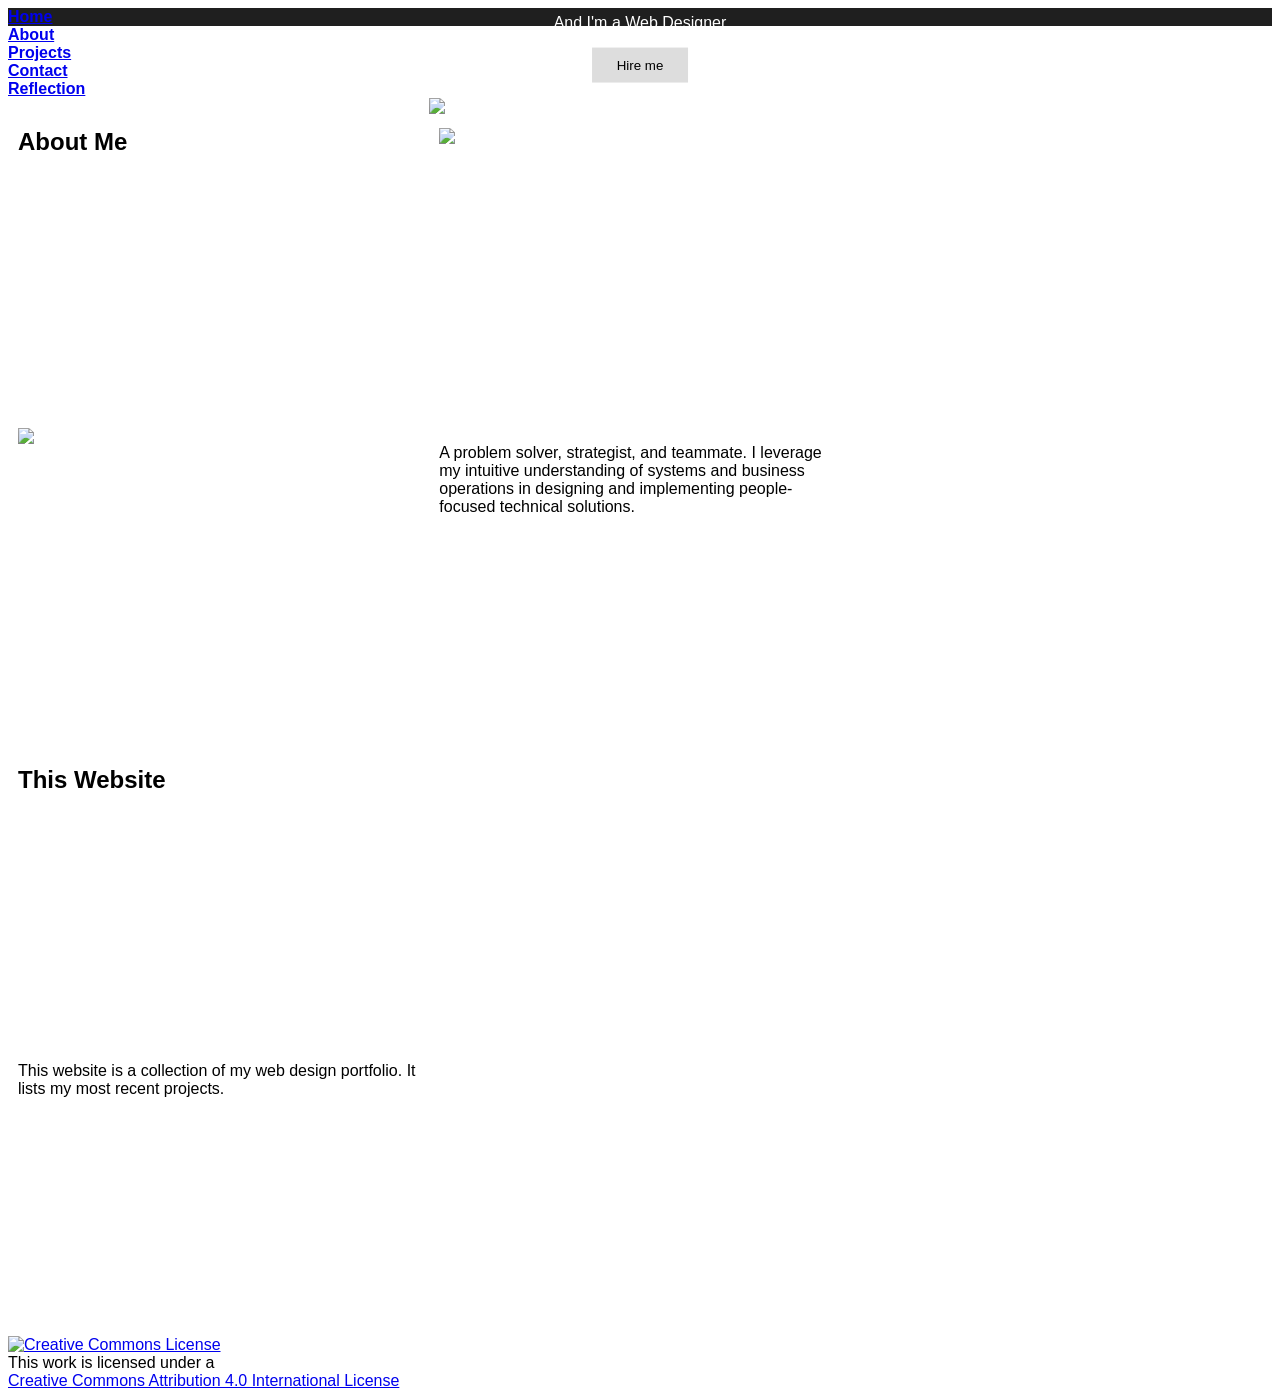
==== index.html @ 5b2b7ded "moved css and js into folders" ====
<!-- base template reference: https://www.w3schools.com/css/tryit.asp?filename=trycss_template1_float -->

<!DOCTYPE html>
<html lang="en">
  <head>
    <title>Portfolio</title>
    <meta charset="utf-8" />
    <meta name="viewport" content="width=device-width, initial-scale=1" />
    <meta
      name="description"
      content="Portfolio site showing off website developed"
    />
    <meta name="keywords" content="web technologies, web design, web skills" />
    <meta name="author" content="Cory Gyarmathy" />
    <link rel="stylesheet" type="text/css" href="Module 6 - Portfolio/css/main.css"/>
  </head>

  <body>
    <div class="hero-image">
      <div class="hero-text">
        <h1>I am Cory Gyarmathy</h1>
        <p>And I'm a Web Designer</p>
        <a href="https://www.linkedin.com/in/cory-g/">
        <button>Hire me</button>
        </a>
      </div>
    </div> 

    <nav class="home-row">
      <div class="home-column" style="background-color: #1f1f1f">
        <a href="home.html"><strong>Home</strong></div></a>
      <div class="home-column">
        <a href="about.html"><strong>About</strong></div></a>
      <div class="home-column">
      <a href="projects.html"><strong>Projects</strong></div></a>
      <div class="home-column">
        <a href="contact.html"><strong>Contact</strong></div></a>
      <div class="home-column">
        <a href="reflection.html"><strong>Reflection</strong></div></a>
    </nav>
      
    <!-- Define the main content of the web page  -->
    <main>
      <section class="row">
        <div class="column">
          <h2 class="title">About Me</h2>
            
        </div>
        <div class="title-column">
          <a href="https://github.com/corygyarmathy">
          <img class="social_logo" src="Module 6 - Portfolio/images/GitHub-Mark.png"/>
        </a>
        </div>
        <div class="column">
          <a href="https://www.linkedin.com/in/cory-g/">
          <img class="social_logo" src="Module 6 - Portfolio/images/640px-LinkedIn_logo_initials.png"/>
        </a>
        </div>
      </section>
      <section class="row">
        <div class="column">
          <img class="profile_picture" src="Module 6 - Portfolio/images/profile_picture.jpg" />
          </a>

        </div>
        <div class="column">
            <p>A problem solver, strategist, and teammate. I leverage my intuitive understanding of systems and business operations in designing and implementing people-focused technical solutions.</p>

  
  
          </div>
      </section>

       <!-- Add gap between rows  -->
      <br />


      <section class="row">
        <div class="column">
          <h2 class="title">This Website</h2>
            
        </div>
      </section>
      <section class="row">
        <div class="column">
          <p>This website is a collection of my web design portfolio. It lists my most recent projects.</p>

  
  
          </div>
      </section>
    </main>

    <footer>
      <a rel="license" href="http://creativecommons.org/licenses/by/4.0/">
        <img
          alt="Creative Commons License"
          style="border-width: 0"
          src="https://i.creativecommons.org/l/by/4.0/88x31.png" /></a><br/>This work is licensed under a <br/><a 
          rel="license"
          href="http://creativecommons.org/licenses/by/4.0/">
        Creative Commons Attribution 4.0 International License</a
      >
    </footer>
  </body>

  <script ="src" ="js/main.js"></script>
  </body>
</html>
---- Module 6 - Portfolio/css/main.css ----
/* base template reference: https://www.w3schools.com/css/tryit.asp?filename=trycss_template1_float */
* {
    box-sizing: border-box;
}

body {
    font-family: Arial, Helvetica, sans-serif;
}

.project {
    width: 100%;
    height: 200px;
}

/* Style the header */
.header {
    background-color: #f1f1f1;
    padding: 30px;
    text-align: center;
    font-size: 35px;
}

/* Create three equal columns that floats next to each other */
.column {
    float: left;
    width: 33.33%;
    padding: 10px;
    height: 300px; /* Should be removed. Only for demonstration */
}

/* Clear floats after the columns */
.row:after {
    content: "";
    display: table;
    clear: both;
}

/* Style the footer */
.footer {
    background-color: #f1f1f1;
    padding: 10px;
    text-align: center;
}

/* Responsive layout - makes the three columns stack on top of each other instead of next to each other */
@media (max-width: 600px) {
    .column {
        width: 100%;
    }
}

/* hero image reference: https://www.w3schools.com/howto/tryit.asp?filename=tryhow_css_hero_image */
.hero-image {
    background-image: linear-gradient(rgba(0, 0, 0, 0.5), rgba(0, 0, 0, 0.5)), url("../images/hero.jpg");
    height: 50%;
    background-position: center;
    background-repeat: no-repeat;
    background-size: cover;
    position: relative;
}
  
.hero-text {
    text-align: center;
    position: absolute;
    top: 50%;
    left: 50%;
    transform: translate(-50%, -50%);
    color: white;
}

.hero-text button {
    border: none;
    outline: 0;
    display: inline-block;
    padding: 10px 25px;
    color: black;
    background-color: #ddd;
    text-align: center;
    cursor: pointer;
}
  
.hero-text button:hover {
    background-color: #555;
    color: white;
}
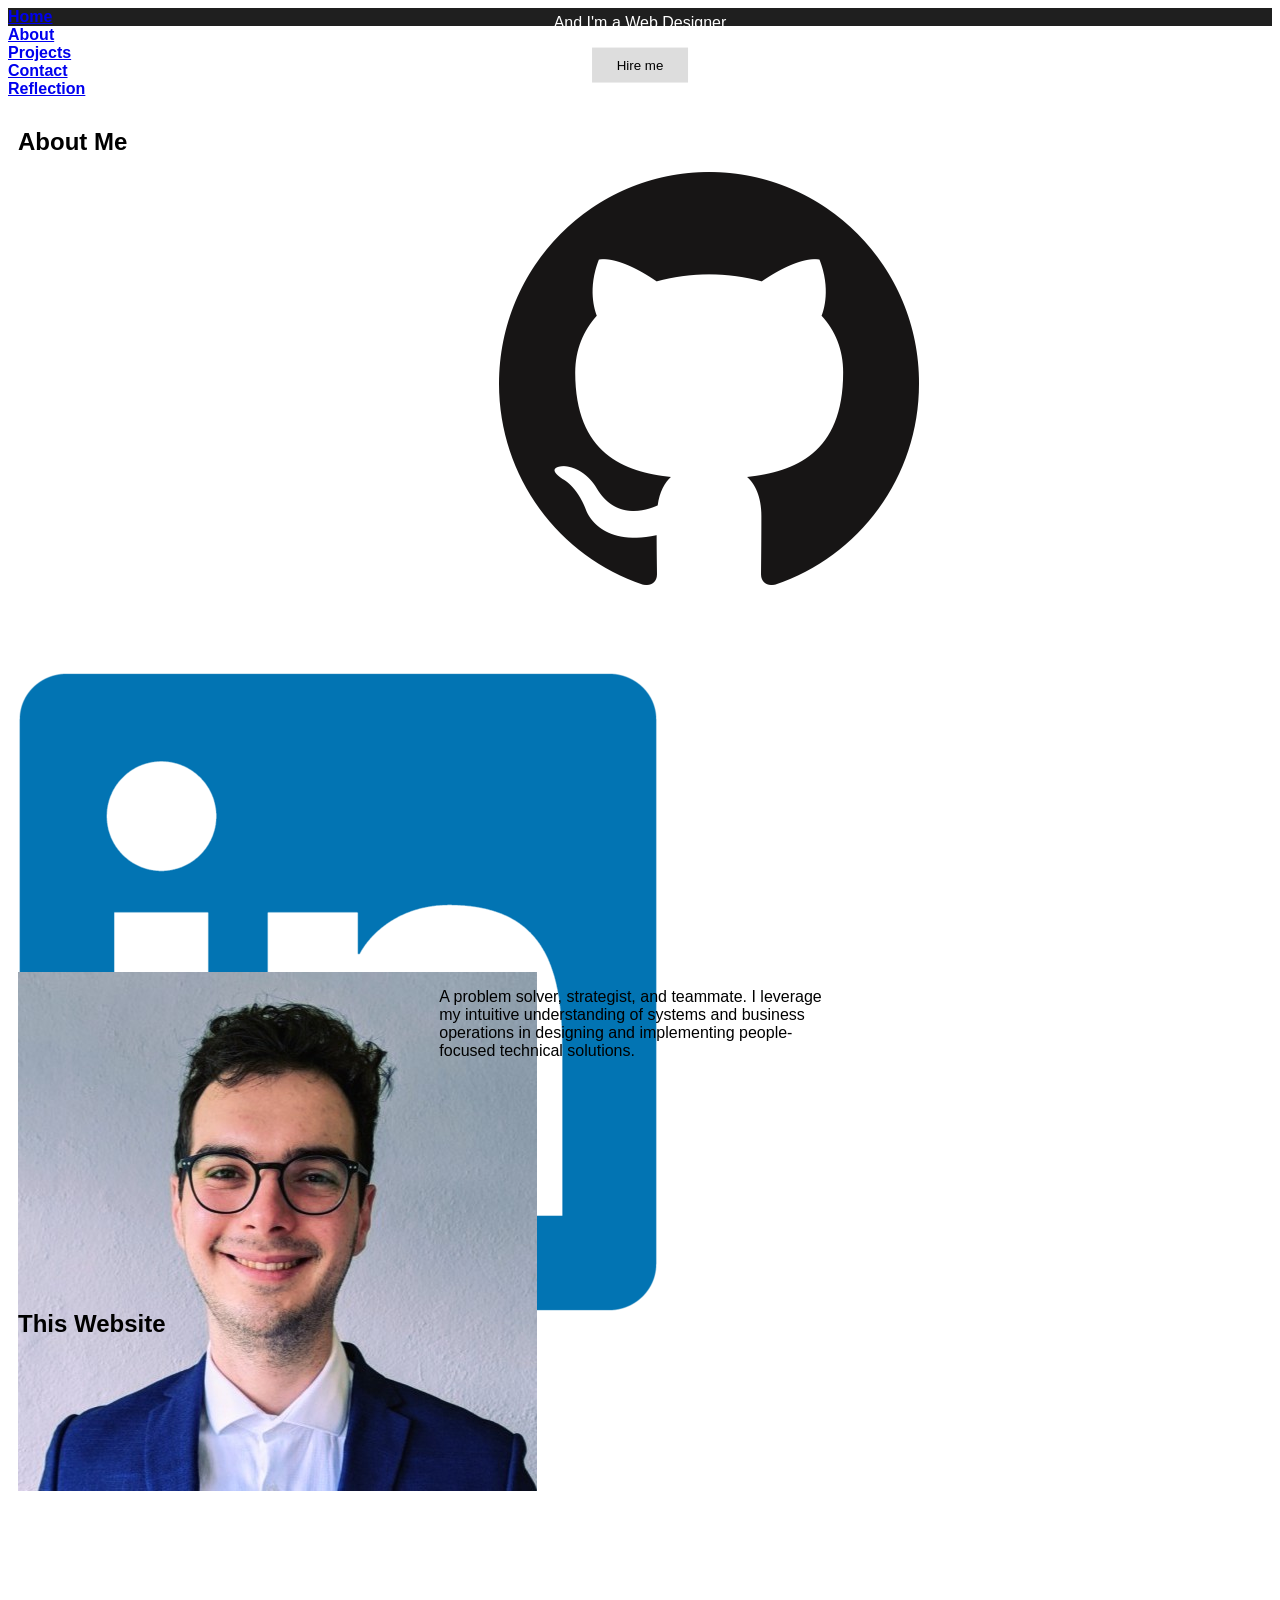
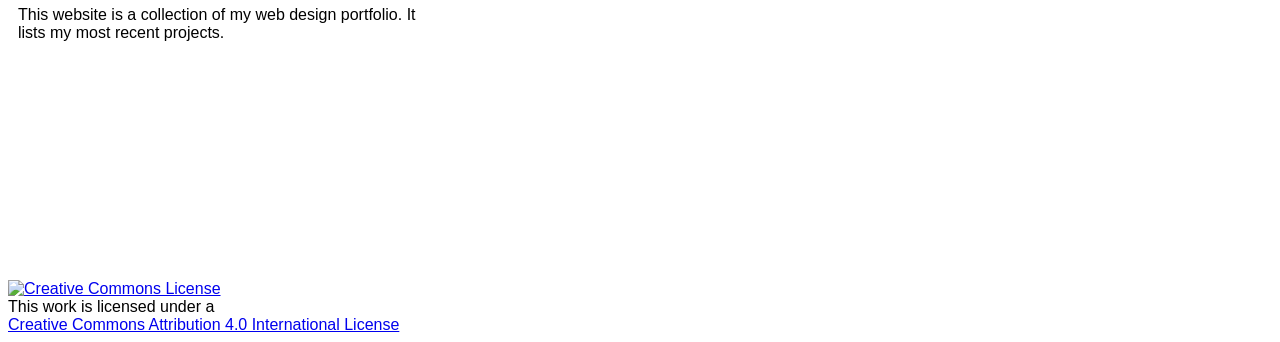
==== commit fde35839: "module 6 index: added links to pages" ====
--- a/index.html
+++ b/index.html
@@ -28,15 +28,15 @@
 
     <nav class="home-row">
       <div class="home-column" style="background-color: #1f1f1f">
-        <a href="home.html"><strong>Home</strong></div></a>
+        <a href="index.html"><strong>Home</strong></div></a>
       <div class="home-column">
-        <a href="about.html"><strong>About</strong></div></a>
+        <a href="Module 6 - Portfolio/about.html"><strong>About</strong></div></a>
       <div class="home-column">
-      <a href="projects.html"><strong>Projects</strong></div></a>
+      <a href="Module 6 - Portfolio/projects.html"><strong>Projects</strong></div></a>
       <div class="home-column">
-        <a href="contact.html"><strong>Contact</strong></div></a>
+        <a href="Module 6 - Portfolio/contact.html"><strong>Contact</strong></div></a>
       <div class="home-column">
-        <a href="reflection.html"><strong>Reflection</strong></div></a>
+        <a href="Module 6 - Portfolio/reflection.html"><strong>Reflection</strong></div></a>
     </nav>
       
     <!-- Define the main content of the web page  -->
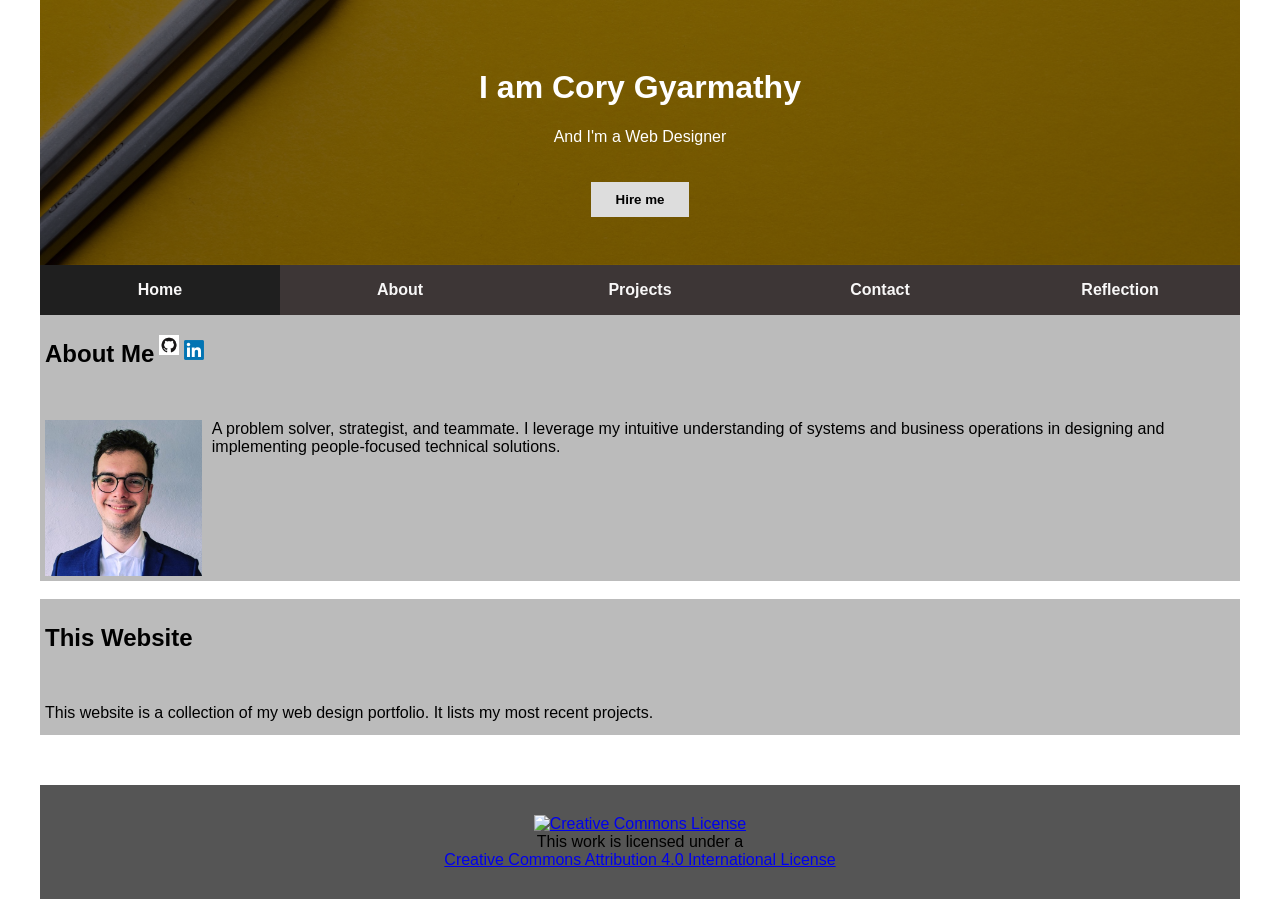
==== commit 903ad6fa: "added alt attributes to images" ====
--- a/index.html
+++ b/index.html
@@ -12,7 +12,11 @@
     />
     <meta name="keywords" content="web technologies, web design, web skills" />
     <meta name="author" content="Cory Gyarmathy" />
-    <link rel="stylesheet" type="text/css" href="Module 6 - Portfolio/css/main.css"/>
+    <link
+      rel="stylesheet"
+      type="text/css"
+      href="Module 6 - Portfolio/css/main.css"
+    />
   </head>
 
   <body>
@@ -21,73 +25,90 @@
         <h1>I am Cory Gyarmathy</h1>
         <p>And I'm a Web Designer</p>
         <a href="https://www.linkedin.com/in/cory-g/">
-        <button>Hire me</button>
+          <button>Hire me</button>
         </a>
       </div>
-    </div> 
+    </div>
 
     <nav class="home-row">
       <div class="home-column" style="background-color: #1f1f1f">
-        <a href="index.html"><strong>Home</strong></div></a>
+        <a href="index.html"><strong>Home</strong></a>
+      </div>
       <div class="home-column">
-        <a href="Module 6 - Portfolio/about.html"><strong>About</strong></div></a>
+        <a href="Module 6 - Portfolio/about.html"><strong>About</strong></a>
+      </div>
       <div class="home-column">
-      <a href="Module 6 - Portfolio/projects.html"><strong>Projects</strong></div></a>
+        <a href="Module 6 - Portfolio/portfolio.html"
+          ><strong>Projects</strong></a
+        >
+      </div>
       <div class="home-column">
-        <a href="Module 6 - Portfolio/contact.html"><strong>Contact</strong></div></a>
+        <a href="Module 6 - Portfolio/contact.html"><strong>Contact</strong></a>
+      </div>
       <div class="home-column">
-        <a href="Module 6 - Portfolio/reflection.html"><strong>Reflection</strong></div></a>
+        <a href="Module 6 - Portfolio/reflection.html"
+          ><strong>Reflection</strong></a
+        >
+      </div>
     </nav>
-      
+
     <!-- Define the main content of the web page  -->
     <main>
       <section class="row">
         <div class="column">
           <h2 class="title">About Me</h2>
-            
         </div>
         <div class="title-column">
           <a href="https://github.com/corygyarmathy">
-          <img class="social_logo" src="Module 6 - Portfolio/images/GitHub-Mark.png"/>
-        </a>
+            <img
+              alt="GitHub logo"
+              class="social_logo"
+              src="Module 6 - Portfolio/images/GitHub-Mark.png"
+            />
+          </a>
         </div>
         <div class="column">
           <a href="https://www.linkedin.com/in/cory-g/">
-          <img class="social_logo" src="Module 6 - Portfolio/images/640px-LinkedIn_logo_initials.png"/>
-        </a>
+            <img
+              alt="LinkedIn Logo"
+              class="social_logo"
+              src="Module 6 - Portfolio/images/640px-LinkedIn_logo_initials.png"
+            />
+          </a>
         </div>
       </section>
       <section class="row">
         <div class="column">
-          <img class="profile_picture" src="Module 6 - Portfolio/images/profile_picture.jpg" />
-          </a>
-
+          <img
+            alt="Profile Picture"
+            class="profile_picture"
+            src="Module 6 - Portfolio/images/profile_picture.jpg"
+          />
         </div>
         <div class="column">
-            <p>A problem solver, strategist, and teammate. I leverage my intuitive understanding of systems and business operations in designing and implementing people-focused technical solutions.</p>
-
-  
-  
-          </div>
+          <p>
+            A problem solver, strategist, and teammate. I leverage my intuitive
+            understanding of systems and business operations in designing and
+            implementing people-focused technical solutions.
+          </p>
+        </div>
       </section>
 
-       <!-- Add gap between rows  -->
+      <!-- Add gap between rows  -->
       <br />
-
 
       <section class="row">
         <div class="column">
           <h2 class="title">This Website</h2>
-            
         </div>
       </section>
       <section class="row">
         <div class="column">
-          <p>This website is a collection of my web design portfolio. It lists my most recent projects.</p>
-
-  
-  
-          </div>
+          <p>
+            This website is a collection of my web design portfolio. It lists my
+            most recent projects.
+          </p>
+        </div>
       </section>
     </main>
 
@@ -96,14 +117,14 @@
         <img
           alt="Creative Commons License"
           style="border-width: 0"
-          src="https://i.creativecommons.org/l/by/4.0/88x31.png" /></a><br/>This work is licensed under a <br/><a 
-          rel="license"
-          href="http://creativecommons.org/licenses/by/4.0/">
+          src="https://i.creativecommons.org/l/by/4.0/88x31.png" /></a
+      ><br />This work is licensed under a <br /><a
+        rel="license"
+        href="http://creativecommons.org/licenses/by/4.0/"
+      >
         Creative Commons Attribution 4.0 International License</a
       >
     </footer>
-  </body>
-
-  <script ="src" ="js/main.js"></script>
+    <script ="src" ="js/main.js"></script>
   </body>
 </html>
--- a/Module 6 - Portfolio/css/main.css
+++ b/Module 6 - Portfolio/css/main.css
@@ -1,85 +1,163 @@
+/* Name: style.css
+   Author: Cory Gyarmathy
+   Description: Styling for main
+   Version: 1.0
+*/
+
 /* base template reference: https://www.w3schools.com/css/tryit.asp?filename=trycss_template1_float */
 * {
-    box-sizing: border-box;
+  box-sizing: border-box;
 }
 
-body {
-    font-family: Arial, Helvetica, sans-serif;
+body,
+html {
+  font-family: Arial, Helvetica, sans-serif;
+  margin: 0 auto; /* Keeps body centred*/
+  max-width: 1200px; /* Set the max width, prevents from getting too wide */
 }
 
 .project {
-    width: 100%;
-    height: 200px;
+  width: 100%;
+  height: 200px;
+}
+
+.social_logo {
+  height: 20px;
+  margin: auto;
+  margin-top: 20px;
+}
+
+.profile_picture {
+  object-fit: cover; /* Maintain aspect ratio and fill the container */
+  max-width: 200px;
+  margin: auto;
+  width: 100%;
 }
 
 /* Style the header */
 .header {
-    background-color: #f1f1f1;
-    padding: 30px;
-    text-align: center;
-    font-size: 35px;
+  background-color: #f1f1f1;
+  padding: 10%;
+  text-align: center;
+  font-size: 35px;
+}
+
+.title {
+  height: 50px;
+  width: 100%;
 }
 
 /* Create three equal columns that floats next to each other */
 .column {
-    float: left;
-    width: 33.33%;
-    padding: 10px;
-    height: 300px; /* Should be removed. Only for demonstration */
+  padding: 5px;
+  display: grid;
+  place-items: start; /* Align items at the start (top left) of the grid container */
+  grid-template-rows: min-content; /* First row height is determined by content, second row takes up remaining space */
+}
+
+/* Create three equal columns that floats next to each other */
+.home-column {
+  float: left;
+  width: 20%;
+  padding: 10px;
+  height: 50px; /* Should be removed. Only for demonstration */
+  display: grid;
+  place-items: center;
+  background-color: #3d3636;
+}
+
+/* Text styling for home row hyperlinks */
+.home-column a {
+  color: rgb(248, 247, 247);
+  text-decoration: none;
+}
+
+.column p {
+  margin-top: 0; /* Remove top margin */
+  margin-bottom: 0.5em; /* Adjust the desired line spacing value */
+  align-self: flex-start; /* Align text to the top of the first row */
+}
+
+.column ul {
+  margin-top: 0; /* Remove top margin */
+  margin-bottom: 0.5em; /* Adjust the desired line spacing value */
+}
+
+.row {
+  display: flex; /* Use flexbox */
+  width: 100%;
+  background-color: #bbb
 }
 
 /* Clear floats after the columns */
 .row:after {
-    content: "";
-    display: table;
-    clear: both;
+  content: "";
+  display: table;
+  clear: both;
+}
+
+/* Clear floats after the columns */
+.home-row:after {
+  content: "";
+  display: table;
+  clear: both;
 }
 
 /* Style the footer */
-.footer {
-    background-color: #f1f1f1;
-    padding: 10px;
-    text-align: center;
+footer {
+  background-color: #555;
+  text-align: center;
+  padding-top: 30px;
+  padding-bottom: 30px;
+  margin-top: 50px;
+  width: 100%;
 }
 
 /* Responsive layout - makes the three columns stack on top of each other instead of next to each other */
-@media (max-width: 600px) {
-    .column {
-        width: 100%;
-    }
+@media (max-width: 767px) {
+  .row {
+    flex-direction: column;
+  }
+
+  .column {
+    flex: none;
+    width: 100%;
+    object-fit: cover; /* Maintain aspect ratio and fill the container */
+  }
+}
+/* hero image reference: https://www.w3schools.com/howto/tryit.asp?filename=tryhow_css_hero_image */
+.hero-image {
+  background-image: linear-gradient(rgba(0, 0, 0, 0.5), rgba(0, 0, 0, 0.5)),
+    url("../images/hero.jpg");
+  height: 60%;
+  background-position: center;
+  background-repeat: no-repeat;
+  background-size: cover;
+  position: relative;
+  margin: auto;
+  padding: 3em;
 }
 
-/* hero image reference: https://www.w3schools.com/howto/tryit.asp?filename=tryhow_css_hero_image */
-.hero-image {
-    background-image: linear-gradient(rgba(0, 0, 0, 0.5), rgba(0, 0, 0, 0.5)), url("../images/hero.jpg");
-    height: 50%;
-    background-position: center;
-    background-repeat: no-repeat;
-    background-size: cover;
-    position: relative;
-}
-  
 .hero-text {
-    text-align: center;
-    position: absolute;
-    top: 50%;
-    left: 50%;
-    transform: translate(-50%, -50%);
-    color: white;
+  text-align: center;
+  color: white;
 }
 
 .hero-text button {
-    border: none;
-    outline: 0;
-    display: inline-block;
-    padding: 10px 25px;
-    color: black;
-    background-color: #ddd;
-    text-align: center;
-    cursor: pointer;
+  border: none;
+  outline: 0;
+  display: inline-block;
+  padding: 10px 25px;
+  color: black;
+  background-color: #ddd;
+  text-align: center;
+  cursor: pointer;
+  margin-top: 20px;
+  font-weight: bold;
 }
+
+.hero-text button:hover {
+  background-color: #555;
+  color: white;
   
-.hero-text button:hover {
-    background-color: #555;
-    color: white;
-}+}
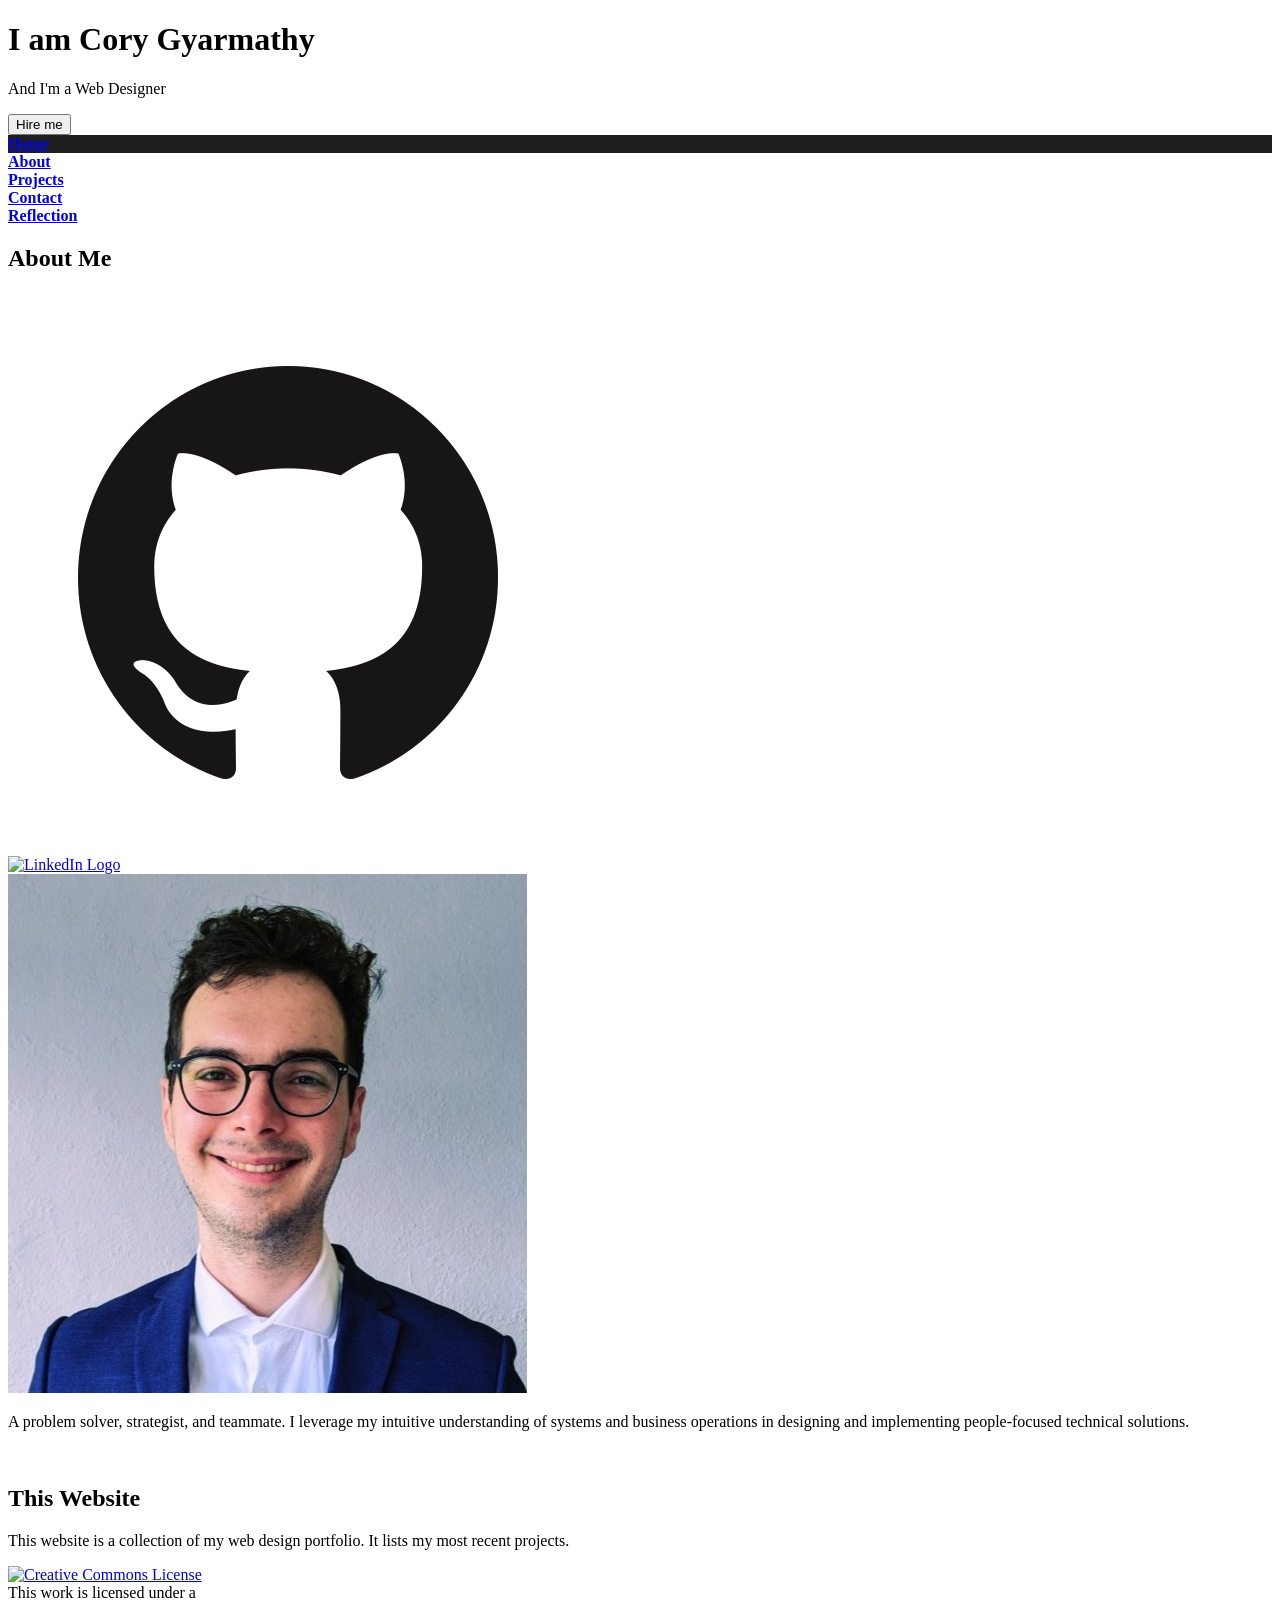
==== commit 16940914: "removed spaces from links" ====
--- a/index.html
+++ b/index.html
@@ -15,7 +15,7 @@
     <link
       rel="stylesheet"
       type="text/css"
-      href="Module 6 - Portfolio/css/main.css"
+      href="Module6-Portfolio/css/main.css"
     />
   </head>
 
@@ -38,15 +38,15 @@
         <a href="Module 6 - Portfolio/about.html"><strong>About</strong></a>
       </div>
       <div class="home-column">
-        <a href="Module 6 - Portfolio/portfolio.html"
+        <a href="Module6-Portfolio/portfolio.html"
           ><strong>Projects</strong></a
         >
       </div>
       <div class="home-column">
-        <a href="Module 6 - Portfolio/contact.html"><strong>Contact</strong></a>
+        <a href="Module6-Portfolio/contact.html"><strong>Contact</strong></a>
       </div>
       <div class="home-column">
-        <a href="Module 6 - Portfolio/reflection.html"
+        <a href="Module6-Portfolio/reflection.html"
           ><strong>Reflection</strong></a
         >
       </div>
@@ -72,7 +72,7 @@
             <img
               alt="LinkedIn Logo"
               class="social_logo"
-              src="Module 6 - Portfolio/images/640px-LinkedIn_logo_initials.png"
+              src="Module6-Portfolio/images/640px-LinkedIn_logo_initials.png"
             />
           </a>
         </div>
@@ -125,6 +125,6 @@
         Creative Commons Attribution 4.0 International License</a
       >
     </footer>
-    <script ="src" ="js/main.js"></script>
+    <script>"src=js/main.js"</script>
   </body>
 </html>
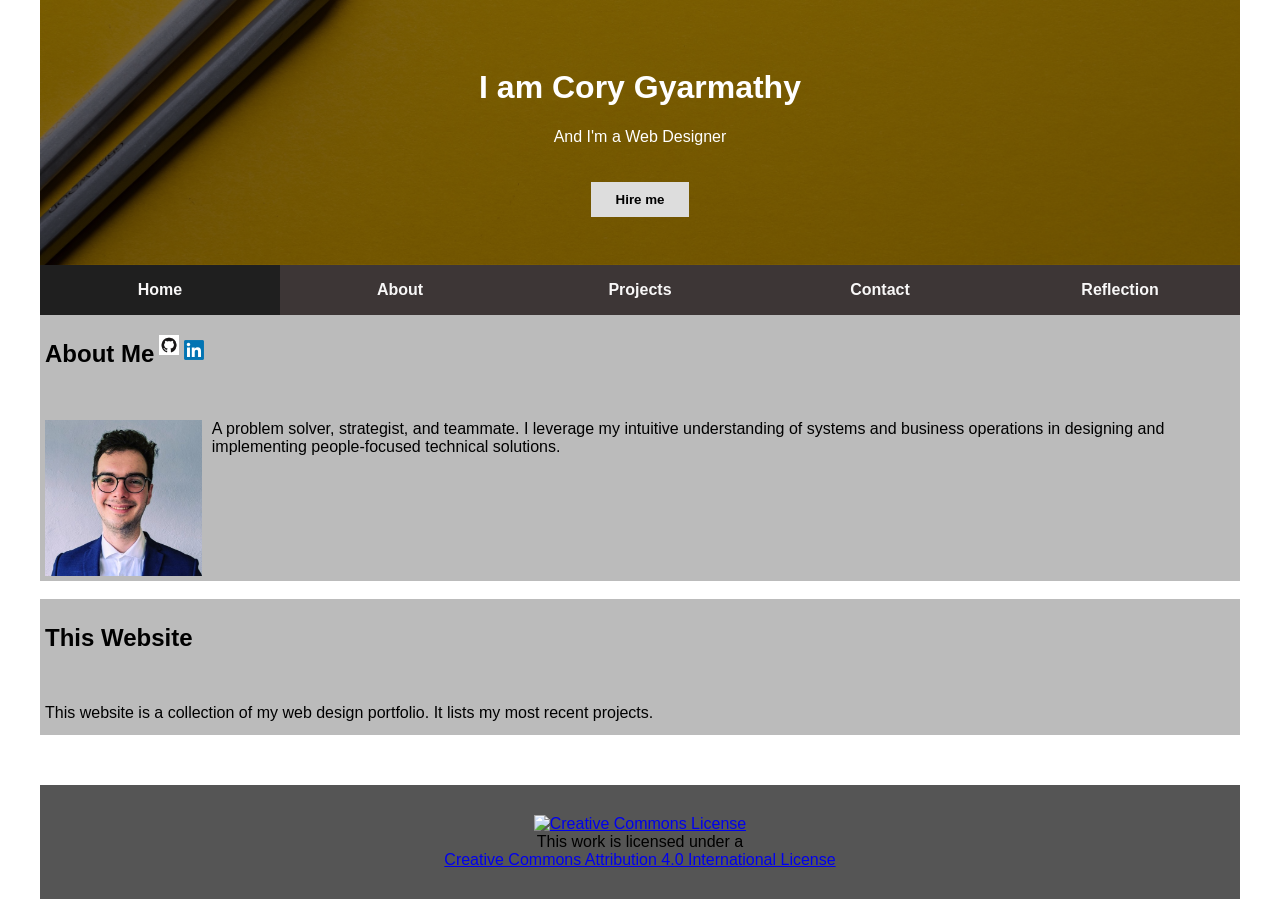
==== commit 7cfff4af: "module 6: removed spaces" ====
--- a/index.html
+++ b/index.html
@@ -35,7 +35,7 @@
         <a href="index.html"><strong>Home</strong></a>
       </div>
       <div class="home-column">
-        <a href="Module 6 - Portfolio/about.html"><strong>About</strong></a>
+        <a href="Module6-Portfolio/about.html"><strong>About</strong></a>
       </div>
       <div class="home-column">
         <a href="Module6-Portfolio/portfolio.html"
@@ -63,7 +63,7 @@
             <img
               alt="GitHub logo"
               class="social_logo"
-              src="Module 6 - Portfolio/images/GitHub-Mark.png"
+              src="Module6-Portfolio/images/GitHub-Mark.png"
             />
           </a>
         </div>
@@ -82,7 +82,7 @@
           <img
             alt="Profile Picture"
             class="profile_picture"
-            src="Module 6 - Portfolio/images/profile_picture.jpg"
+            src="Module6-Portfolio/images/profile_picture.jpg"
           />
         </div>
         <div class="column">
--- a/Module6-Portfolio/css/main.css
+++ b/Module6-Portfolio/css/main.css
@@ -0,0 +1,163 @@
+/* Name: style.css
+   Author: Cory Gyarmathy
+   Description: Styling for main
+   Version: 1.0
+*/
+
+/* base template reference: https://www.w3schools.com/css/tryit.asp?filename=trycss_template1_float */
+* {
+  box-sizing: border-box;
+}
+
+body,
+html {
+  font-family: Arial, Helvetica, sans-serif;
+  margin: 0 auto; /* Keeps body centred*/
+  max-width: 1200px; /* Set the max width, prevents from getting too wide */
+}
+
+.project {
+  width: 100%;
+  height: 200px;
+}
+
+.social_logo {
+  height: 20px;
+  margin: auto;
+  margin-top: 20px;
+}
+
+.profile_picture {
+  object-fit: cover; /* Maintain aspect ratio and fill the container */
+  max-width: 200px;
+  margin: auto;
+  width: 100%;
+}
+
+/* Style the header */
+.header {
+  background-color: #f1f1f1;
+  padding: 10%;
+  text-align: center;
+  font-size: 35px;
+}
+
+.title {
+  height: 50px;
+  width: 100%;
+}
+
+/* Create three equal columns that floats next to each other */
+.column {
+  padding: 5px;
+  display: grid;
+  place-items: start; /* Align items at the start (top left) of the grid container */
+  grid-template-rows: min-content; /* First row height is determined by content, second row takes up remaining space */
+}
+
+/* Create three equal columns that floats next to each other */
+.home-column {
+  float: left;
+  width: 20%;
+  padding: 10px;
+  height: 50px; /* Should be removed. Only for demonstration */
+  display: grid;
+  place-items: center;
+  background-color: #3d3636;
+}
+
+/* Text styling for home row hyperlinks */
+.home-column a {
+  color: rgb(248, 247, 247);
+  text-decoration: none;
+}
+
+.column p {
+  margin-top: 0; /* Remove top margin */
+  margin-bottom: 0.5em; /* Adjust the desired line spacing value */
+  align-self: flex-start; /* Align text to the top of the first row */
+}
+
+.column ul {
+  margin-top: 0; /* Remove top margin */
+  margin-bottom: 0.5em; /* Adjust the desired line spacing value */
+}
+
+.row {
+  display: flex; /* Use flexbox */
+  width: 100%;
+  background-color: #bbb
+}
+
+/* Clear floats after the columns */
+.row:after {
+  content: "";
+  display: table;
+  clear: both;
+}
+
+/* Clear floats after the columns */
+.home-row:after {
+  content: "";
+  display: table;
+  clear: both;
+}
+
+/* Style the footer */
+footer {
+  background-color: #555;
+  text-align: center;
+  padding-top: 30px;
+  padding-bottom: 30px;
+  margin-top: 50px;
+  width: 100%;
+}
+
+/* Responsive layout - makes the three columns stack on top of each other instead of next to each other */
+@media (max-width: 767px) {
+  .row {
+    flex-direction: column;
+  }
+
+  .column {
+    flex: none;
+    width: 100%;
+    object-fit: cover; /* Maintain aspect ratio and fill the container */
+  }
+}
+/* hero image reference: https://www.w3schools.com/howto/tryit.asp?filename=tryhow_css_hero_image */
+.hero-image {
+  background-image: linear-gradient(rgba(0, 0, 0, 0.5), rgba(0, 0, 0, 0.5)),
+    url("../images/hero.jpg");
+  height: 60%;
+  background-position: center;
+  background-repeat: no-repeat;
+  background-size: cover;
+  position: relative;
+  margin: auto;
+  padding: 3em;
+}
+
+.hero-text {
+  text-align: center;
+  color: white;
+}
+
+.hero-text button {
+  border: none;
+  outline: 0;
+  display: inline-block;
+  padding: 10px 25px;
+  color: black;
+  background-color: #ddd;
+  text-align: center;
+  cursor: pointer;
+  margin-top: 20px;
+  font-weight: bold;
+}
+
+.hero-text button:hover {
+  background-color: #555;
+  color: white;
+  
+}
